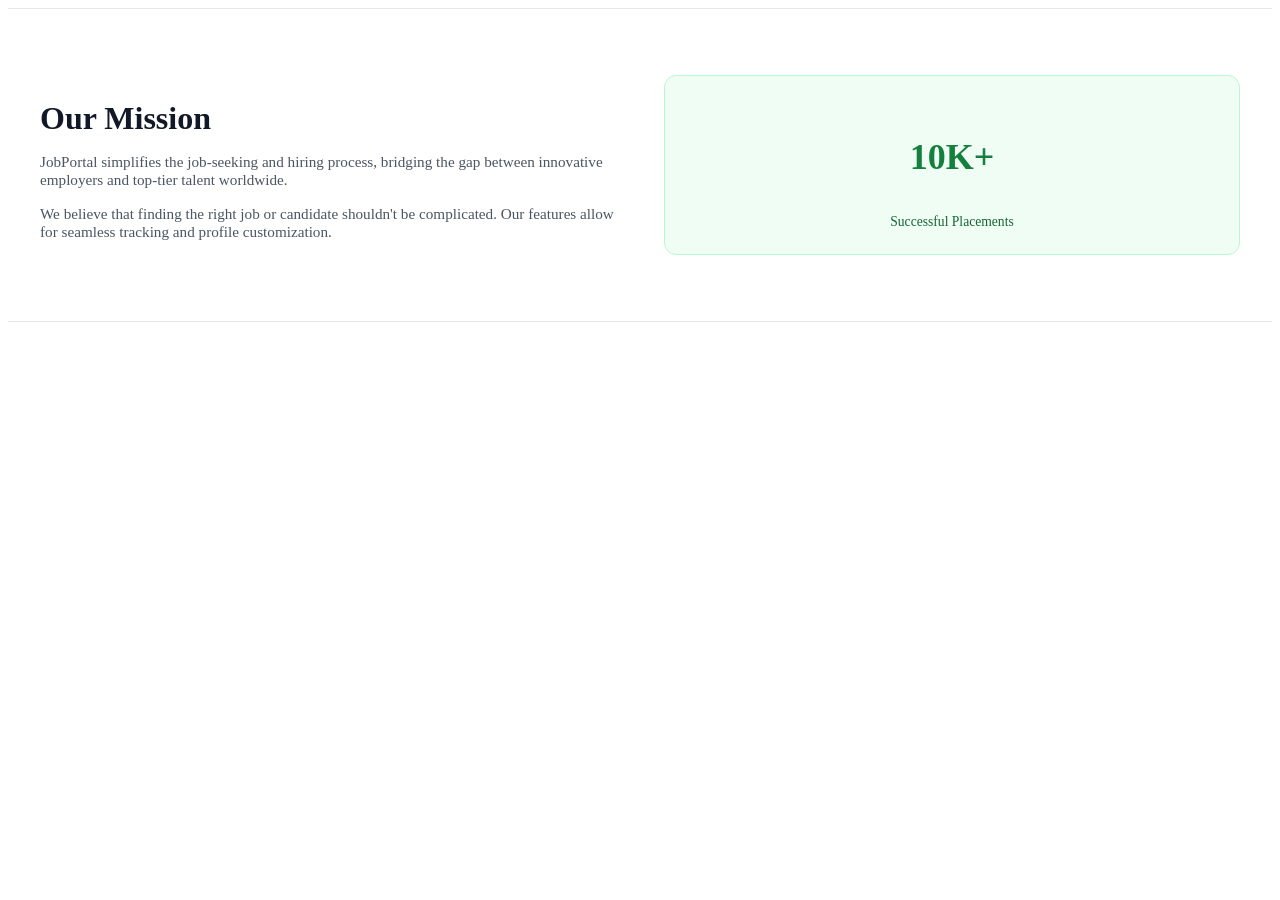
==== aboutus.html @ a7a51ce3 "Add files via upload" ====
<!DOCTYPE html>
<html lang="en">
<head>
    <meta charset="UTF-8">
    <meta name="viewport" content="width=device-width, initial-scale=1.0">
    <title>JobPortal - Connect Employers and Job Seekers</title>
    
    <style>

        /* About Section */
        .about-section {
            background-color: #ffffff;
            border-top: 1px solid #e5e7eb;
            border-bottom: 1px solid #e5e7eb;
            padding: 4rem 1.5rem;
        }

        .about-container {
            max-width: 1200px;
            margin: 0 auto;
        }

        .about-grid {
            display: grid;
            grid-template-columns: 1fr 1fr;
            gap: 3rem;
            align-items: center;
        }

        .about-text h2 {
            font-size: 2rem;
            color: #111827;
            margin-bottom: 1rem;
        }

        .about-text p {
            color: #4b5563;
            margin-bottom: 1rem;
            font-size: 0.95rem;
        }

        .stats-box {
            background-color: #f0fdf4;
            padding: 1.5rem;
            border-radius: 12px;
            border: 1px solid #bbf7d0;
            text-align: center;
        }

        .stats-box h3 {
            font-size: 2.25rem;
            color: #15803d;
        }

        .stats-box p {
            font-size: 0.85rem;
            color: #166534;
            margin-top: 0.25rem;
            margin-bottom: 0 !important;
        }


    </style>
</head>
<body>
    <section id="about-us" class="about-section">
        <div class="about-container">
            <div class="about-grid">
                <div class="about-text">
                    <h2>Our Mission</h2>
                    <p>JobPortal simplifies the job-seeking and hiring process, bridging the gap between innovative employers and top-tier talent worldwide.</p>
                    <p>We believe that finding the right job or candidate shouldn't be complicated. Our features allow for seamless tracking and profile customization.</p>
                </div>
                <div class="stats-box">
                    <h3>10K+</h3>
                    <p>Successful Placements</p>
                </div>
            </div>
        </div>
    </section>
</body>
</html>
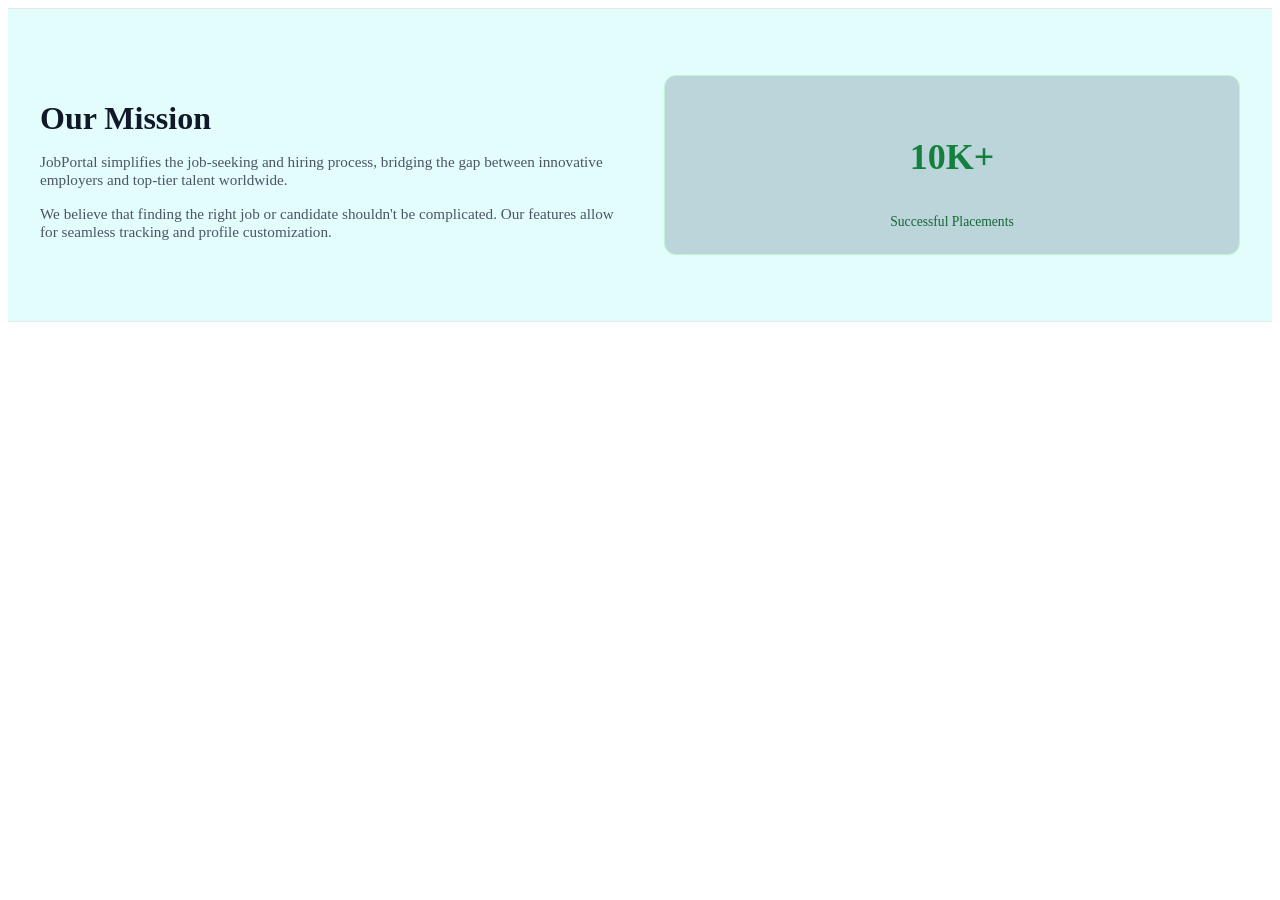
==== commit 0c4029b6: "Add files via upload" ====
--- a/aboutus.html
+++ b/aboutus.html
@@ -9,7 +9,7 @@
 
         /* About Section */
         .about-section {
-            background-color: #ffffff;
+            background-color: #E3FDFD;
             border-top: 1px solid #e5e7eb;
             border-bottom: 1px solid #e5e7eb;
             padding: 4rem 1.5rem;
@@ -40,7 +40,7 @@
         }
 
         .stats-box {
-            background-color: #f0fdf4;
+            background-color: #BBD5DA;
             padding: 1.5rem;
             border-radius: 12px;
             border: 1px solid #bbf7d0;
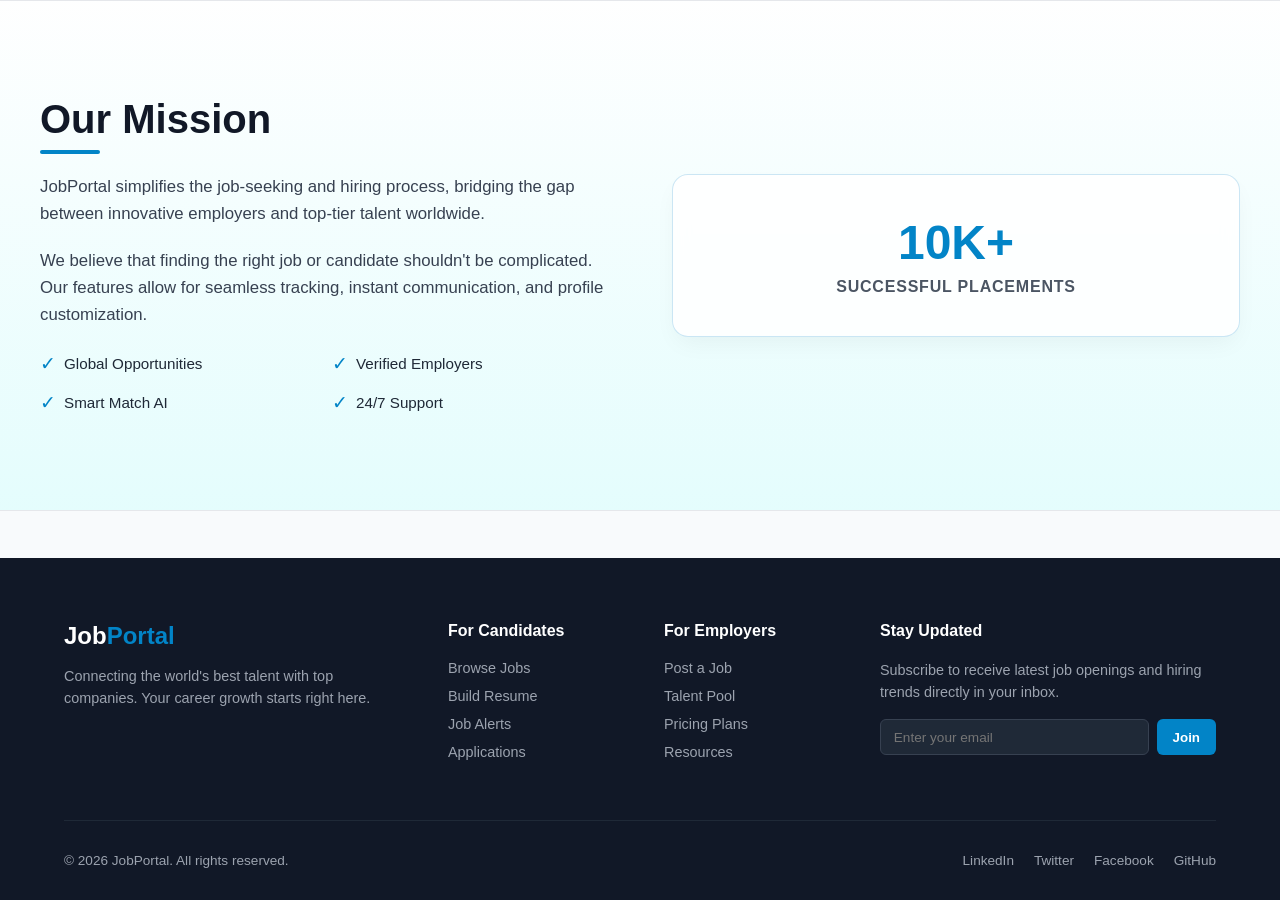
==== commit 956c5cfa: "Update aboutus.html" ====
--- a/aboutus.html
+++ b/aboutus.html
@@ -6,13 +6,32 @@
     <title>JobPortal - Connect Employers and Job Seekers</title>
     
     <style>
-
-        /* About Section */
+        /* General Reset for better styling */
+        * {
+            box-sizing: border-box;
+            margin: 0;
+            padding: 0;
+            font-family: 'Segoe UI', Tahoma, Geneva, Verdana, sans-serif;
+        }
+
+        body {
+            display: flex;
+            flex-direction: column;
+            min-height: 100vh;
+            background-color: #f8fafc;
+        }
+
+        /* About Section with Background Image */
         .about-section {
-            background-color: #E3FDFD;
+            /* High-quality workplace image */
+            background-image: linear-gradient(rgba(255, 255, 255, 0.9), rgba(227, 253, 253, 0.95)), 
+                              url('https://images.unsplash.com/photo-1497366216548-37526070297c?auto=format&fit=crop&w=1200&q=80');
+            background-size: cover;
+            background-position: center;
+            background-repeat: no-repeat;
             border-top: 1px solid #e5e7eb;
             border-bottom: 1px solid #e5e7eb;
-            padding: 4rem 1.5rem;
+            padding: 6rem 1.5rem; /* Adjusted from 10rem for a more balanced layout */
         }
 
         .about-container {
@@ -23,60 +42,323 @@
         .about-grid {
             display: grid;
             grid-template-columns: 1fr 1fr;
+            gap: 4rem;
+            align-items: center;
+        }
+
+        /* Responsive design for smaller screens */
+        @media (max-width: 768px) {
+            .about-grid {
+                grid-template-columns: 1fr;
+                gap: 2.5rem;
+            }
+            .footer-grid {
+                grid-template-columns: 1fr !important;
+                gap: 2rem;
+            }
+            .footer-bottom {
+                flex-direction: column;
+                gap: 1rem;
+                text-align: center;
+            }
+        }
+
+        .about-text h2 {
+            font-size: 2.5rem;
+            color: #111827;
+            margin-bottom: 1.25rem;
+            position: relative;
+        }
+
+        /* Decorative line under title */
+        .about-text h2::after {
+            content: '';
+            display: block;
+            width: 60px;
+            height: 4px;
+            background-color: #0284c7;
+            margin-top: 0.5rem;
+            border-radius: 2px;
+        }
+
+        .about-text p {
+            color: #374151;
+            margin-bottom: 1.25rem;
+            font-size: 1.05rem;
+            line-height: 1.6;
+        }
+
+        /* More Details Section */
+        .more-details {
+            margin-top: 1.5rem;
+            display: grid;
+            grid-template-columns: 1fr 1fr;
+            gap: 1rem;
+        }
+
+        .detail-item {
+            display: flex;
+            align-items: center;
+            gap: 0.5rem;
+            font-size: 0.95rem;
+            color: #1f2937;
+            font-weight: 500;
+        }
+
+        .detail-item span {
+            color: #0284c7;
+            font-size: 1.2rem;
+        }
+
+        /* Updated Modern Stats Box */
+        .stats-box {
+            background-color: rgba(255, 255, 255, 0.85);
+            backdrop-filter: blur(8px);
+            padding: 2.5rem;
+            border-radius: 16px;
+            border: 1px solid rgba(2, 132, 199, 0.2);
+            text-align: center;
+            box-shadow: 0 10px 25px -5px rgba(0, 0, 0, 0.05);
+        }
+
+        .stats-box h3 {
+            font-size: 3rem;
+            color: #0284c7;
+            font-weight: 700;
+        }
+
+        .stats-box p {
+            font-size: 1rem;
+            color: #4b5563;
+            margin-top: 0.5rem;
+            margin-bottom: 0 !important;
+            font-weight: 600;
+            text-transform: uppercase;
+            letter-spacing: 0.05em;
+        }
+
+        /* --- New Modern Footer Styles --- */
+        .main-footer {
+            background-color: #111827;
+            color: #9ca3af;
+            font-size: 0.9rem;
+            margin-top: auto; /* Pushes footer to bottom if page content is short */
+        }
+
+        .footer-container {
+            max-width: 1200px;
+            margin: 0 auto;
+            padding: 4rem 1.5rem 2rem;
+        }
+
+        .footer-grid {
+            display: grid;
+            grid-template-columns: 2fr 1fr 1fr 2fr;
             gap: 3rem;
+            padding-bottom: 3rem;
+            border-bottom: 1px solid #1f2937;
+        }
+
+        .footer-brand h3 {
+            color: #ffffff;
+            font-size: 1.5rem;
+            margin-bottom: 1rem;
+            font-weight: bold;
+        }
+
+        .footer-brand h3 span {
+            color: #0284c7;
+        }
+
+        .footer-brand p {
+            line-height: 1.5;
+            margin-bottom: 1rem;
+        }
+
+        .footer-links h4 {
+            color: #ffffff;
+            font-size: 1rem;
+            font-weight: 600;
+            margin-bottom: 1.25rem;
+        }
+
+        .footer-links ul {
+            list-style: none;
+        }
+
+        .footer-links ul li {
+            margin-bottom: 0.75rem;
+        }
+
+        .footer-links ul li a {
+            color: #9ca3af;
+            text-decoration: none;
+            transition: color 0.2s ease;
+        }
+
+        .footer-links ul li a:hover {
+            color: #0284c7;
+        }
+
+        .footer-newsletter h4 {
+            color: #ffffff;
+            font-size: 1rem;
+            font-weight: 600;
+            margin-bottom: 1.25rem;
+        }
+
+        .footer-newsletter p {
+            margin-bottom: 1rem;
+            line-height: 1.5;
+        }
+
+        .subscribe-form {
+            display: flex;
+            gap: 0.5rem;
+        }
+
+        .subscribe-form input {
+            background-color: #1f2937;
+            border: 1px solid #374151;
+            padding: 0.6rem 0.8rem;
+            border-radius: 6px;
+            color: #ffffff;
+            font-size: 0.85rem;
+            flex-grow: 1;
+            outline: none;
+        }
+
+        .subscribe-form input:focus {
+            border-color: #0284c7;
+        }
+
+        .subscribe-form button {
+            background-color: #0284c7;
+            color: #ffffff;
+            border: none;
+            padding: 0.6rem 1rem;
+            border-radius: 6px;
+            font-weight: 600;
+            cursor: pointer;
+            transition: background-color 0.2s ease;
+        }
+
+        .subscribe-form button:hover {
+            background-color: #0369a1;
+        }
+
+        .footer-bottom {
+            display: flex;
+            justify-content: space-between;
             align-items: center;
-        }
-
-        .about-text h2 {
-            font-size: 2rem;
-            color: #111827;
-            margin-bottom: 1rem;
-        }
-
-        .about-text p {
-            color: #4b5563;
-            margin-bottom: 1rem;
-            font-size: 0.95rem;
-        }
-
-        .stats-box {
-            background-color: #BBD5DA;
-            padding: 1.5rem;
-            border-radius: 12px;
-            border: 1px solid #bbf7d0;
-            text-align: center;
-        }
-
-        .stats-box h3 {
-            font-size: 2.25rem;
-            color: #15803d;
-        }
-
-        .stats-box p {
+            padding-top: 2rem;
             font-size: 0.85rem;
-            color: #166534;
-            margin-top: 0.25rem;
-            margin-bottom: 0 !important;
-        }
-
-
+        }
+
+        .social-links {
+            display: flex;
+            gap: 1.25rem;
+        }
+
+        .social-links a {
+            color: #9ca3af;
+            text-decoration: none;
+            transition: color 0.2s ease;
+        }
+
+        .social-links a:hover {
+            color: #0284c7;
+        }
     </style>
 </head>
 <body>
+
     <section id="about-us" class="about-section">
         <div class="about-container">
             <div class="about-grid">
                 <div class="about-text">
                     <h2>Our Mission</h2>
                     <p>JobPortal simplifies the job-seeking and hiring process, bridging the gap between innovative employers and top-tier talent worldwide.</p>
-                    <p>We believe that finding the right job or candidate shouldn't be complicated. Our features allow for seamless tracking and profile customization.</p>
-                </div>
+                    <p>We believe that finding the right job or candidate shouldn't be complicated. Our features allow for seamless tracking, instant communication, and profile customization.</p>
+                    
+                    <!-- Added More Details Structure -->
+                    <div class="more-details">
+                        <div class="detail-item"><span>✓</span> Global Opportunities</div>
+                        <div class="detail-item"><span>✓</span> Verified Employers</div>
+                        <div class="detail-item"><span>✓</span> Smart Match AI</div>
+                        <div class="detail-item"><span>✓</span> 24/7 Support</div>
+                    </div>
+                </div>
+                
                 <div class="stats-box">
                     <h3>10K+</h3>
                     <p>Successful Placements</p>
+                </div>
+            </div>
+        </div>
+    </section>
+
+    <!-- --- New Modern Footer --- -->
+    <footer class="main-footer">
+        <div class="footer-container">
+            <div class="footer-grid">
+                <!-- Column 1: Branding -->
+                <div class="footer-brand">
+                    <h3>Job<span>Portal</span></h3>
+                    <p>Connecting the world's best talent with top companies. Your career growth starts right here.</p>
+                </div>
+
+                <!-- Column 2: For Candidates -->
+                <div class="footer-links">
+                    <h4>For Candidates</h4>
+                    <ul>
+                        <li><a href="#">Browse Jobs</a></li>
+                        <li><a href="#">Build Resume</a></li>
+                        <li><a href="#">Job Alerts</a></li>
+                        <li><a href="#">Applications</a></li>
+                    </ul>
+                </div>
+
+                <!-- Column 3: For Employers -->
+                <div class="footer-links">
+                    <h4>For Employers</h4>
+                    <ul>
+                        <li><a href="#">Post a Job</a></li>
+                        <li><a href="#">Talent Pool</a></li>
+                        <li><a href="#">Pricing Plans</a></li>
+                        <li><a href="#">Resources</a></li>
+                    </ul>
+                </div>
+
+                <!-- Column 4: Newsletter -->
+                <div class="footer-newsletter">
+                    <h4>Stay Updated</h4>
+                    <p>Subscribe to receive latest job openings and hiring trends directly in your inbox.</p>
+                    <form class="subscribe-form" onsubmit="event.preventDefault();">
+                        <input type="email" placeholder="Enter your email" required>
+                        <button type="submit">Join</button>
+                    </form>
+                </div>
+            </div>
+
+            <!-- Bottom Bar -->
+            <div class="footer-bottom">
+                <p>&copy; 2026 JobPortal. All rights reserved.</p>
+                <div class="social-links">
+                    <a href="#">LinkedIn</a>
+                    <a href="#">Twitter</a>
+                    <a href="#">Facebook</a>
+                    <a href="#">GitHub</a>
+                </div>
+            </div>
+        </div>
+    </footer>
+
+</body>
+</html>
                 </div>
             </div>
         </div>
     </section>
 </body>
-</html>+</html>
